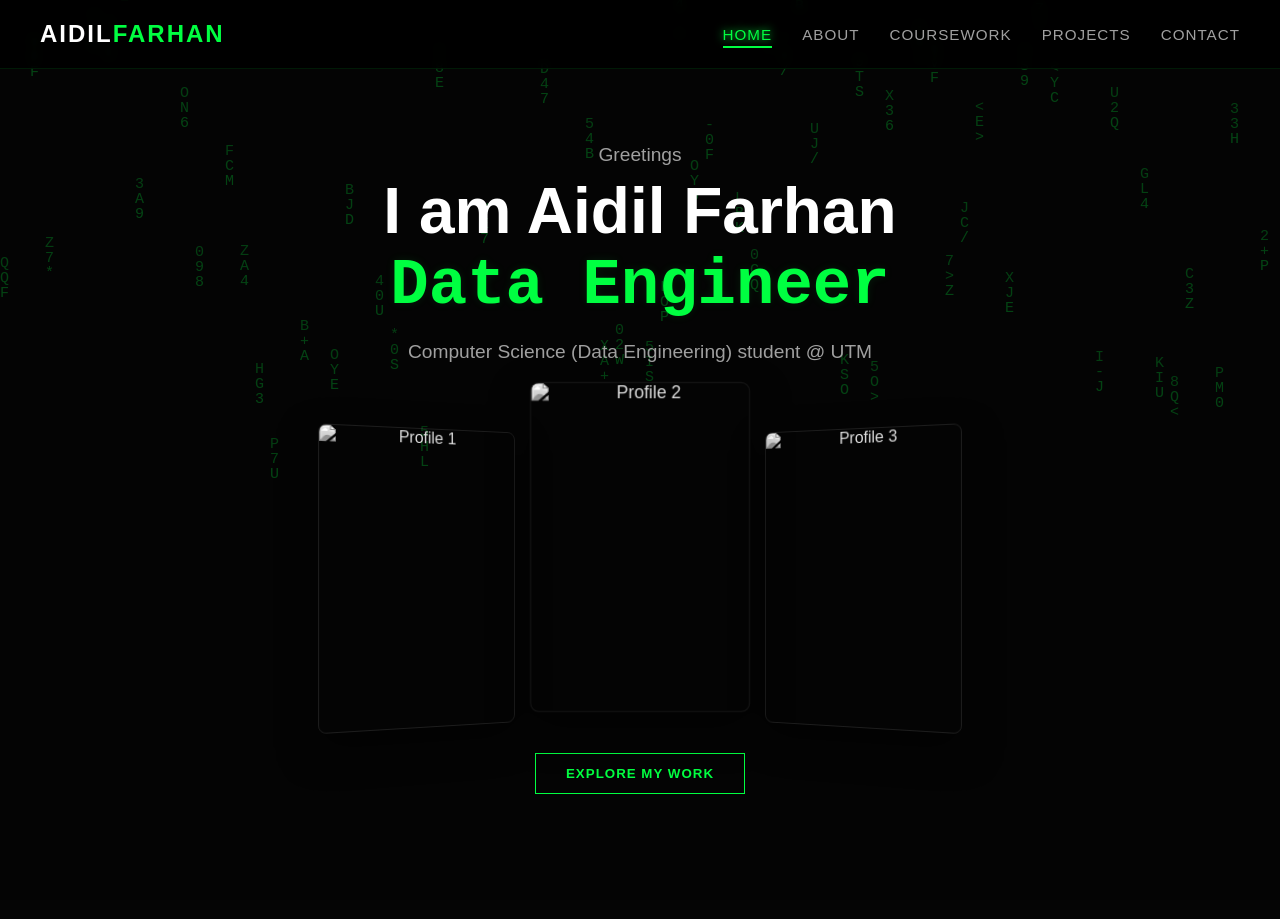
==== index.html @ 32025031 "Update index.html" ====
<!DOCTYPE html>
<html lang="en">
<head>
    <meta charset="UTF-8" />
    <meta name="viewport" content="width=device-width, initial-scale=1.0"/>
    <title>Aidil Farhan | Data Engineering</title>
    <link rel="stylesheet" href="https://cdnjs.cloudflare.com/ajax/libs/font-awesome/6.4.0/css/all.min.css">
    <style>
        :root {
            --bg-color: #050505;
            --card-bg: rgba(20, 20, 20, 0.85);
            --primary: #00ff41;
            --primary-dim: rgba(0, 255, 65, 0.1);
            --text-main: #e0e0e0;
            --text-muted: #a0a0a0;
            --border: 1px solid rgba(0, 255, 65, 0.3);
            --glass: blur(10px);
        }

        * { margin: 0; padding: 0; box-sizing: border-box; font-family: 'Segoe UI', 'Roboto', Helvetica, Arial, sans-serif; }

        body {
            background-color: var(--bg-color);
            color: var(--text-main);
            overflow-x: hidden;
            min-height: 100vh;
            display: flex;
            flex-direction: column;
        }

        #matrix-canvas {
            position: fixed; top: 0; left: 0; width: 100vw; height: 100vh;
            z-index: -1; opacity: 0.25;
        }

        nav {
            padding: 20px 40px;
            background: rgba(0, 0, 0, 0.85);
            border-bottom: 1px solid var(--primary-dim);
            display: flex; justify-content: space-between; align-items: center;
            position: sticky; top: 0; z-index: 1000; backdrop-filter: blur(5px);
        }
        .logo { font-size: 1.5rem; font-weight: 700; color: #fff; text-decoration: none; letter-spacing: 2px; text-transform: uppercase; }
        .logo span { color: var(--primary); transition: color 0.2s; }
        .nav-links { list-style: none; display: flex; gap: 30px; }
        .nav-btn {
            background: none; border: none; color: var(--text-muted); font-size: 0.95rem;
            text-transform: uppercase; cursor: pointer; transition: 0.3s; letter-spacing: 1px;
            padding: 5px 0; position: relative;
        }
        .nav-btn:hover, .nav-btn.active { color: var(--primary); text-shadow: 0 0 8px var(--primary); }
        .nav-btn::after { content: ''; position: absolute; bottom: 0; left: 0; width: 0; height: 2px; background: var(--primary); transition: 0.3s; }
        .nav-btn.active::after { width: 100%; }

        main { flex: 1; position: relative; overflow-y: auto; padding: 40px 20px; scroll-behavior: smooth; }
        
        .page-section { display: none; max-width: 1200px; margin: 0 auto; animation: slideIn 0.5s ease forwards; padding-bottom: 50px; }
        .page-section.active { display: block; }
        @keyframes slideIn { from { opacity: 0; transform: translateY(30px); } to { opacity: 1; transform: translateY(0); } }

        h1, h2, h3, h4 { color: #fff; }
        .section-header { text-align: center; margin-bottom: 50px; width: 100%; }

        h2 {
            font-size: 2.5rem;
            text-transform: uppercase;
            border-bottom: 2px solid var(--primary);
            display: inline-block;
            padding-bottom: 15px;
            box-shadow: 0 5px 15px -5px var(--primary-dim);
            margin: 0;
            transition: border-color 0.2s, box-shadow 0.2s;
        }

        .glass-card {
            background: var(--card-bg); border: var(--border); padding: 30px; border-radius: 8px;
            transition: 0.3s; position: relative; overflow: hidden; box-shadow: 0 4px 6px rgba(0,0,0,0.3);
            margin-bottom: 25px;
            margin-top: 25px;
        }
        .glass-card:hover { transform: translateY(-5px); box-shadow: 0 0 20px var(--primary-dim); border-color: var(--primary); }

        .home-container { display: flex; flex-direction: column; align-items: center; justify-content: center; text-align: center; min-height: 80vh; gap: 20px; }
        .home-text { max-width: 800px; }
        .home-text h1 { font-size: 4rem; line-height: 1.1; margin-bottom: 20px; }
        .home-text .highlight { 
            color: var(--primary); 
            text-shadow: 0 0 10px var(--primary-dim); 
            transition: color 0.2s; 
            font-family: monospace;
            cursor: pointer;
        }
        .home-text p { font-size: 1.2rem; color: var(--text-muted); margin-bottom: 10px; }
        .cta-btn {
            padding: 12px 30px; background: transparent; color: var(--primary); border: 1px solid var(--primary);
            font-weight: bold; text-transform: uppercase; cursor: pointer; transition: 0.3s; text-decoration: none;
            display: inline-block; letter-spacing: 1px;
            margin-top: 10px;
        }
        .cta-btn:hover { background: var(--primary); color: #000; box-shadow: 0 0 20px var(--primary); }

        .home-images { 
            display: flex; 
            justify-content: center; 
            align-items: center; 
            gap: 20px; 
            width: 100%; 
            max-width: 900px; 
            perspective: 1200px;
            margin: 15px 0;
        }
        .hero-img {
            width: 200px; height: 300px;
            object-fit: cover;
            border: 1px solid rgba(255,255,255,0.1);
            filter: grayscale(100%);
            transition: 0.6s cubic-bezier(0.23, 1, 0.32, 1);
            border-radius: 8px;
            box-shadow: 0 15px 35px rgba(0,0,0,0.5);
            position: relative;
        }
        .img-1 { transform: rotateY(25deg) translateY(20px); }
        .img-2 { transform: scale(1.1) translateY(-10px); z-index: 5; border-color: var(--primary-dim); }
        .img-3 { transform: rotateY(-25deg) translateY(20px); }
        
        .hero-img:hover {
            filter: grayscale(0%);
            transform: scale(1.15) rotate(0deg) translateY(-20px);
            z-index: 10;
            border-color: var(--primary);
            box-shadow: 0 0 30px var(--primary-dim);
        }

        .about-section-title { font-size: 1.5rem; color: var(--primary); margin-bottom: 20px; display: flex; align-items: center; gap: 10px; transition: color 0.2s; }

        .timeline-item { position: relative; padding-left: 30px; margin-bottom: 25px; border-left: 2px solid var(--primary-dim); transition: border-left 0.2s; }
        .timeline-item::before { content: ''; position: absolute; left: -6px; top: 5px; width: 10px; height: 10px; background: var(--primary); border-radius: 50%; box-shadow: 0 0 10px var(--primary); transition: background 0.2s, box-shadow 0.2s; }
        .timeline-date { color: var(--primary); font-size: 0.9rem; font-weight: bold; margin-bottom: 5px; transition: color 0.2s; }
        .timeline-title { color: #fff; font-size: 1.2rem; font-weight: bold; }
        .timeline-subtitle { color: var(--text-muted); font-style: italic; margin-bottom: 5px; }
        .timeline-desc { font-size: 0.95rem; color: #ccc; }

        .exp-grid { display: grid; grid-template-columns: repeat(auto-fit, minmax(280px, 1fr)); gap: 20px; }

        .exp-list { list-style: none; margin-top: 10px; }
        .exp-list li { margin-bottom: 8px; display: flex; align-items: start; gap: 10px; color: var(--text-muted); font-size: 0.95rem; }
        .exp-list li i { color: var(--primary); margin-top: 4px; transition: color 0.2s; }

        .skill-group { margin-bottom: 20px; }
        .skill-group h4 { margin-bottom: 10px; font-size: 1rem; color: #fff; }
        .skill-badge { display: inline-block; padding: 5px 12px; margin: 3px; border: 1px solid var(--primary); color: var(--primary); border-radius: 20px; font-size: 0.8rem; background: rgba(0, 255, 65, 0.05); transition: color 0.2s, border 0.2s; }

        .github-graph-container { text-align: center; overflow-x: auto; padding: 20px; border: 1px solid var(--border); border-radius: 10px; background: rgba(0,0,0,0.3); }
        .github-graph-container img { max-width: 100%; height: auto; }

        .gallery-grid {
            display: grid;
            grid-template-columns: repeat(auto-fit, minmax(200px, 1fr));
            gap: 15px;
            margin-top: 20px;
        }
        .gallery-item {
            height: 200px;
            overflow: hidden;
            border-radius: 8px;
            border: 1px solid var(--primary-dim);
            position: relative;
            cursor: pointer;
        }
        .gallery-item img {
            width: 100%;
            height: 100%;
            object-fit: cover;
            transition: transform 0.4s, filter 0.4s;
            filter: grayscale(80%);
        }
        .gallery-item:hover { border-color: var(--primary); }
        .gallery-item:hover img { transform: scale(1.1); filter: grayscale(0%); }

        /* ── Year / Semester tabs ── */
        .year-tabs {
            display: flex;
            justify-content: center;
            gap: 15px;
            margin-bottom: 40px;
            flex-wrap: wrap;
        }
        .year-btn {
            background: rgba(20,20,20,0.8);
            border: 1px solid var(--border);
            color: var(--text-muted);
            padding: 10px 25px;
            cursor: pointer;
            text-transform: uppercase;
            letter-spacing: 1px;
            transition: 0.3s;
            border-radius: 4px;
        }
        .year-btn:hover, .year-btn.active {
            border-color: var(--primary);
            color: var(--primary);
            box-shadow: 0 0 15px var(--primary-dim);
        }
        .year-content { display: none; animation: fadeIn 0.5s; }
        .year-content.active { display: block; }
        @keyframes fadeIn { from { opacity: 0; } to { opacity: 1; } }

        .semester-title {
            color: var(--primary);
            font-size: 1.4rem;
            margin: 30px 0 20px;
            border-left: 3px solid var(--primary);
            padding-left: 15px;
        }
        .semester-title:first-child { margin-top: 0; }

        /* ── Coursework ── */
        .subject-grid {
            display: grid;
            grid-template-columns: repeat(auto-fill, minmax(300px, 1fr));
            gap: 20px;
        }
        .subject-card {
            background: rgba(30, 30, 30, 0.6);
            border: 1px solid rgba(255,255,255,0.1);
            padding: 20px;
            border-radius: 5px;
            transition: 0.3s;
        }
        .subject-card:hover { border-color: var(--primary); transform: translateY(-3px); }
        .subject-code {
            font-family: monospace;
            background: rgba(255,255,255,0.1);
            padding: 2px 6px;
            border-radius: 4px;
            font-size: 0.85rem;
            color: var(--primary);
        }
        .subject-name { font-size: 1.1rem; color: #fff; margin: 10px 0; font-weight: 600; }
        .subject-desc { font-size: 0.9rem; color: var(--text-muted); margin-bottom: 15px; }
        .subject-link { display: inline-block; color: var(--primary); text-decoration: none; font-size: 0.9rem; font-weight: bold; }
        .subject-link:hover { text-decoration: underline; }

        /* ── Project cards ── */
        .projects-grid {
            display: grid;
            grid-template-columns: repeat(auto-fill, minmax(300px, 1fr));
            gap: 25px;
            margin-top: 10px;
        }
        .project-card { cursor: pointer; display: flex; flex-direction: column; justify-content: space-between; margin: 0 !important; }
        .project-card h3 { font-size: 1.3rem; margin-bottom: 10px; color: #fff; }
        .project-desc { color: var(--text-muted); font-size: 0.95rem; margin-bottom: 15px; }
        .click-hint { font-size: 0.8rem; color: var(--primary); margin-top: 10px; opacity: 0; transition: 0.3s; }
        .project-card:hover .click-hint { opacity: 1; }

        .project-thumb {
            width: 100%;
            height: 170px;
            object-fit: cover;
            border-radius: 6px;
            margin-bottom: 15px;
            filter: grayscale(70%);
            transition: 0.4s;
            border: 1px solid var(--primary-dim);
        }
        .project-card:hover .project-thumb { filter: grayscale(0%); border-color: var(--primary); }

        /* Upcoming placeholder */
        .project-card-upcoming {
            opacity: 0.45;
            cursor: default;
            pointer-events: none;
        }
        .project-card-upcoming:hover { transform: none !important; box-shadow: none !important; border-color: rgba(0,255,65,0.3) !important; }
        .project-thumb-placeholder {
            width: 100%;
            height: 170px;
            border-radius: 6px;
            margin-bottom: 15px;
            border: 1px dashed rgba(0,255,65,0.3);
            display: flex;
            align-items: center;
            justify-content: center;
            background: rgba(0,255,65,0.02);
            color: var(--text-muted);
            font-size: 2.5rem;
        }

        /* Semester section wrapper inside projects – no extra hover lift */
        .semester-section {
            background: var(--card-bg);
            border: var(--border);
            border-radius: 8px;
            padding: 30px;
            margin-bottom: 25px;
            box-shadow: 0 4px 6px rgba(0,0,0,0.3);
        }

        /* ── GitHub promo ── */
        .github-promo {
            margin-top: 40px;
            text-align: center;
            padding: 50px 20px;
            border: 2px dashed var(--primary);
            background: rgba(0,255,65,0.02);
            transition: 0.3s;
        }
        .github-promo:hover { background: rgba(0,255,65,0.05); box-shadow: 0 0 30px var(--primary-dim); }
        .github-icon-large { font-size: 4rem; color: #fff; margin-bottom: 20px; transition: 0.5s; display: inline-block; }
        .github-promo:hover .github-icon-large { color: var(--primary); transform: scale(1.2) rotate(360deg); }
        .github-promo h3 { font-size: 1.8rem; margin-bottom: 15px; }
        .github-promo .cta-btn { margin-top: 40px; }

        /* ── Modal ── */
        .modal-overlay { display: none; position: fixed; top: 0; left: 0; width: 100%; height: 100%; background: rgba(0,0,0,0.9); z-index: 2000; justify-content: center; align-items: center; backdrop-filter: blur(5px); animation: fadeIn 0.3s ease; }
        .modal-content { background: #111; border: 1px solid var(--primary); width: 90%; max-width: 700px; padding: 0; border-radius: 10px; position: relative; box-shadow: 0 0 50px var(--primary-dim); max-height: 90vh; overflow-y: auto; display: flex; flex-direction: column; }
        .modal-img { width: 100%; height: 250px; object-fit: cover; border-bottom: 1px solid var(--primary); }
        .modal-body { padding: 30px; }
        .modal-close { position: absolute; top: 15px; right: 20px; color: #fff; background: rgba(0,0,0,0.5); width: 35px; height: 35px; border-radius: 50%; text-align: center; line-height: 35px; font-size: 1.5rem; cursor: pointer; transition: 0.3s; z-index: 10; }
        .modal-close:hover { background: var(--primary); color: #000; }
        .modal-title { color: var(--primary); font-size: 1.8rem; margin-bottom: 10px; border-bottom: 1px solid #333; padding-bottom: 10px; }
        .modal-subtitle { color: #fff; font-weight: bold; margin-top: 20px; margin-bottom: 10px; }
        .modal-text { color: #ccc; line-height: 1.6; margin-bottom: 15px; }

        /* ── Contact ── */
        .contact-wrapper { max-width: 900px; margin: 0 auto; display: flex; flex-direction: column; gap: 40px; }
        .contact-info { display: flex; justify-content: center; flex-wrap: wrap; gap: 40px; }
        .contact-link { display: flex; flex-direction: column; align-items: center; color: var(--text-muted); text-decoration: none; transition: 0.3s; }
        .contact-link i { font-size: 2rem; color: var(--primary); margin-bottom: 10px; transition: color 0.2s; }
        .contact-link:hover { color: #fff; transform: scale(1.1); }
        .contact-content-box { display: flex; gap: 30px; flex-wrap: wrap; }
        .contact-visual { flex: 1; min-width: 300px; height: 400px; background-image: url('https://images.unsplash.com/photo-1516110833967-0b5716ca1387?w=500&auto=format&fit=crop&q=60'); background-size: cover; background-position: center; border-radius: 8px; border: 1px solid var(--primary-dim); filter: grayscale(100%); transition: 0.5s; }
        .contact-visual:hover { filter: grayscale(0%); border-color: var(--primary); }
        .contact-form-container { flex: 1; min-width: 300px; }
        .form-group { margin-bottom: 20px; }
        .form-control { width: 100%; padding: 12px; background: rgba(0,0,0,0.5); border: 1px solid #333; color: #fff; border-radius: 4px; }
        .form-control:focus { outline: none; border-color: var(--primary); }

        @media (max-width: 768px) {
            .home-container { gap: 20px; }
            .home-text h1 { font-size: 2.5rem; }
            .nav-links { gap: 10px; font-size: 0.8rem; }
            nav { padding: 15px; }
            .home-images { gap: 10px; perspective: none; }
            .hero-img { width: 100px; height: 160px; transform: none !important; }
            .hero-img:hover { transform: scale(1.1) !important; }
            .contact-content-box { flex-direction: column; }
            .contact-visual { height: 200px; }
        }
    </style>
</head>
<body>

    <canvas id="matrix-canvas"></canvas>

    <nav>
        <a href="#" class="logo" onclick="showPage('home')">Aidil<span>Farhan</span></a>
        <ul class="nav-links">
            <li><button class="nav-btn active" onclick="showPage('home')">Home</button></li>
            <li><button class="nav-btn" onclick="showPage('about')">About</button></li>
            <li><button class="nav-btn" onclick="showPage('coursework')">Coursework</button></li>
            <li><button class="nav-btn" onclick="showPage('projects')">Projects</button></li>
            <li><button class="nav-btn" onclick="showPage('contact')">Contact</button></li>
        </ul>
    </nav>

    <main>

        <!-- ══════════════════════ HOME ══════════════════════ -->
        <section id="home" class="page-section active">
            <div class="home-container">
                <div class="home-text">
                    <p>Greetings</p>
                    <h1>I am Aidil Farhan<br><span class="highlight">Data Engineer</span></h1>
                    <p>Computer Science (Data Engineering) student @ UTM</p>
                </div>
                <div class="home-images">
                    <img src="https://raw.githubusercontent.com/farhanaidil2026-ui/farhanaidil2026-ui.github.io/main/Images/photo_7_2025-12-30_20-50-34.jpg" class="hero-img img-1" alt="Profile 1">
                    <img src="https://raw.githubusercontent.com/farhanaidil2026-ui/farhanaidil2026-ui.github.io/main/Images/photo_1_2026-01-18_21-24-43.jpg" class="hero-img img-2" alt="Profile 2">
                    <img src="https://raw.githubusercontent.com/farhanaidil2026-ui/farhanaidil2026-ui.github.io/main/Images/Gambar%20Profile.jpg" class="hero-img img-3" alt="Profile 3">
                </div>
                <button class="cta-btn" onclick="showPage('projects')">Explore My Work</button>
            </div>
        </section>

        <!-- ══════════════════════ ABOUT ══════════════════════ -->
        <section id="about" class="page-section">
            <div class="section-header"><h2>About Me</h2></div>
            <p class="about-intro"><br>I'm currently enrolled in the 2u2i program at Universiti Teknologi Malaysia, combining 2 years of university study with 2 years of industry experience.</p>

            <div class="glass-card">
                <div class="about-section-title"><i class="fas fa-graduation-cap"></i> Academic Journey</div>
                <div class="timeline-item">
                    <div class="timeline-date">2025 - Present</div>
                    <div class="timeline-title">Universiti Teknologi Malaysia (UTM)</div>
                    <div class="timeline-subtitle">Bachelor of Computer Science (Data Engineering) with Honors</div>
                    <div class="timeline-desc">🏆 Yayasan Sultan Iskandar Scholarship Recipient</div>
                </div>
                <div class="timeline-item">
                    <div class="timeline-date">2024 - 2025</div>
                    <div class="timeline-title">Johor Matriculation College</div>
                    <div class="timeline-subtitle">Physical Science • CGPA: 4.00 • MUET: Band 4.5</div>
                    <div class="timeline-desc">🥈 2nd Place - Educational Comic (National Level, Matech Fest 2024)</div>
                </div>
                <div class="timeline-item">
                    <div class="timeline-date">2019 - 2024</div>
                    <div class="timeline-title">SMK Layang-Layang</div>
                    <div class="timeline-subtitle">SPM: 2A+ 4A 2A- 1B+ 1B</div>
                </div>
            </div>

            <div class="glass-card">
                <div class="about-section-title"><i class="fas fa-camera-retro"></i> Life @ UTM</div>
                <p style="margin-bottom: 15px; color: var(--text-muted);">Snapshots from my journey as a student.</p>
                <div class="gallery-grid">
                    <div class="gallery-item"><img src="https://github.com/farhanaidil2026-ui/farhanaidil2026-ui.github.io/blob/main/Images/photo_4_2026-01-20_17-07-40.jpg?raw=true" alt="Campus Activity"></div>
                    <div class="gallery-item"><img src="https://github.com/farhanaidil2026-ui/farhanaidil2026-ui.github.io/blob/main/Images/photo_3_2026-01-20_17-07-40.jpg?raw=true" alt="UTM Event"></div>
                    <div class="gallery-item"><img src="https://github.com/farhanaidil2026-ui/farhanaidil2026-ui.github.io/blob/main/Images/photo_2_2026-01-20_17-07-40.jpg?raw=true" alt="Study Session"></div>
                    <div class="gallery-item"><img src="https://github.com/farhanaidil2026-ui/farhanaidil2026-ui.github.io/blob/main/Images/profile.jpg?raw=true" alt="Personal Profile"></div>
                    <div class="gallery-item"><img src="https://raw.githubusercontent.com/farhanaidil2026-ui/farhanaidil2026-ui.github.io/main/Images/photo_5_2026-01-14_22-27-08.jpg" alt="Campus Life"></div>
                    <div class="gallery-item"><img src="https://raw.githubusercontent.com/farhanaidil2026-ui/farhanaidil2026-ui.github.io/main/Images/photo_4_2026-01-14_22-27-08.jpg" alt="Coding Session"></div>
                    <div class="gallery-item"><img src="https://raw.githubusercontent.com/farhanaidil2026-ui/farhanaidil2026-ui.github.io/main/Images/photo_3_2026-01-14_22-27-08.jpg" alt="Event"></div>
                    <div class="gallery-item"><img src="https://raw.githubusercontent.com/farhanaidil2026-ui/farhanaidil2026-ui.github.io/main/Images/photo_1_2026-01-14_22-27-08.jpg" alt="Group Study"></div>
                    <div class="gallery-item"><img src="https://raw.githubusercontent.com/farhanaidil2026-ui/farhanaidil2026-ui.github.io/main/Images/photo_2_2026-01-14_22-27-08.jpg" alt="Group Study"></div>
                    <div class="gallery-item"><img src="https://raw.githubusercontent.com/farhanaidil2026-ui/farhanaidil2026-ui.github.io/main/Images/photo_1_2026-01-18_21-26-32.jpg" alt="Gallery New"></div>
                </div>
            </div>

            <div class="exp-grid">
                <div class="glass-card">
                    <div class="about-section-title"><i class="fas fa-users-cog"></i> Leadership</div>
                    <ul class="exp-list">
                        <li><i class="fas fa-check"></i> Committee Member in Activity Department - SUSKOM'25, UTM</li>
                        <li><i class="fas fa-check"></i> President of Math & Science Club - SMK Layang-Layang (2024)</li>
                        <li><i class="fas fa-check"></i> Prefect of Spiritual Department - SMK Layang-Layang (2020-2024)</li>
                    </ul>
                </div>
                <div class="glass-card">
                    <div class="about-section-title"><i class="fas fa-trophy"></i> Competitions</div>
                    <ul class="exp-list">
                        <li><i class="fas fa-medal"></i> 1st Place - Math Olympiad, Johor Matriculation</li>
                        <li><i class="fas fa-medal"></i> 2nd Place - Educational Comic, Matech Fest 2024</li>
                        <li><i class="fas fa-dot-circle"></i> Participant - SULAM UTHM Python for Data Analysts</li>
                    </ul>
                </div>
                <div class="glass-card">
                    <div class="about-section-title"><i class="fas fa-industry"></i> Engagement</div>
                    <ul class="exp-list">
                        <li><i class="fas fa-microphone"></i> Pittsburgh Paint Company (PPG) Talk</li>
                        <li><i class="fas fa-microphone"></i> ASEAN Quantum Summits Seminar</li>
                        <li><i class="fas fa-microphone"></i> Festival of Ideas (FOI) Putrajaya</li>
                        <li><i class="fas fa-microphone"></i> Industry Visit to JCorp</li>
                        <li><i class="fas fa-microphone"></i> JCorp Open Day</li>
                    </ul>
                </div>
            </div>

            <div class="glass-card">
                <div class="about-section-title"><i class="fas fa-laptop-code"></i> Technical Arsenal</div>
                <div class="skill-group">
                    <h4>Programming & Tools</h4>
                    <span class="skill-badge">C++</span><span class="skill-badge">Python</span><span class="skill-badge">Java</span><span class="skill-badge">VS Code</span><span class="skill-badge">MS Office</span>
                </div>
                <div class="skill-group">
                    <h4>Creative Software</h4>
                    <span class="skill-badge">Canva</span><span class="skill-badge">Clip Studio Paint</span><span class="skill-badge">Krita</span><span class="skill-badge">Photoshop</span><span class="skill-badge">CapCut</span>
                </div>
                <div class="skill-group">
                    <h4>Languages</h4>
                    <span class="skill-badge">Malay (C2)</span><span class="skill-badge">English (C1)</span><span class="skill-badge">Indonesian (C2)</span><span class="skill-badge">Japanese (A2)</span><span class="skill-badge">Korean (A1)</span><span class="skill-badge">Arabit (A1)</span><span class="skill-badge">Mandarin (A2)</span><span class="skill-badge">Sign Language (B1)</span>
                </div>
            </div>

            <div class="glass-card">
                <div class="about-section-title"><i class="fab fa-github"></i> GitHub Activity</div>
                <div class="github-graph-container">
                    <img src="https://github-readme-activity-graph.vercel.app/graph?username=farhanaidil2026-ui&theme=github-compact&hide_border=true&area=true" alt="GitHub Activity Graph">
                </div>
            </div>
        </section>

        <!-- ══════════════════════ COURSEWORK ══════════════════════ -->
        <section id="coursework" class="page-section">
            <div class="section-header"><h2>Academic Archive</h2></div>

            <div class="year-tabs">
                <button class="year-btn active" onclick="openYear(event, 'cw-year1')">Year 1</button>
                <button class="year-btn" onclick="openYear(event, 'cw-year2')">Year 2</button>
                <button class="year-btn" onclick="openYear(event, 'cw-year3')">Year 3</button>
                <button class="year-btn" onclick="openYear(event, 'cw-year4')">Year 4</button>
            </div>

            <div id="cw-year1" class="year-content active">
                <div class="glass-card">
                    <div class="semester-title">Semester 1</div>
                    <div class="subject-grid">
                        <div class="subject-card">
                            <span class="subject-code">SECR1013</span>
                            <div class="subject-name">Digital Logic</div>
                            <p class="subject-desc">Introduction to boolean algebra, logic gates, and the design of combinational and sequential circuits.</p>
                            <a href="https://github.com/farhanaidil2026-ui/Year1-Sem1-Courses/tree/main/SECR1013-Digital-Logic" target="_blank" class="subject-link"><i class="fab fa-github"></i> View Repo</a>
                        </div>
                        <div class="subject-card">
                            <span class="subject-code">SECP1513</span>
                            <div class="subject-name">Technology & Information Systems</div>
                            <p class="subject-desc">Foundational concepts of information systems, IT infrastructure, and the role of technology in business.</p>
                            <a href="https://github.com/farhanaidil2026-ui/Year1-Sem1-Courses/tree/main/SECP1513-Technology%20%26%20Information%20System" target="_blank" class="subject-link"><i class="fab fa-github"></i> View Repo</a>
                        </div>
                        <div class="subject-card">
                            <span class="subject-code">SECJ1013</span>
                            <div class="subject-name">Programming Technique 1</div>
                            <p class="subject-desc">Problem-solving strategies and fundamental programming concepts using C++.</p>
                            <a href="https://github.com/farhanaidil2026-ui/Year1-Sem1-Courses/tree/main/SECJ1013-Programming-1" target="_blank" class="subject-link"><i class="fab fa-github"></i> View Repo</a>
                        </div>
                        <div class="subject-card">
                            <span class="subject-code">SECI1013</span>
                            <div class="subject-name">Discrete Structure</div>
                            <p class="subject-desc">Mathematical structures fundamental to computer science, including set theory, logic, and graph theory.</p>
                            <a href="https://github.com/farhanaidil2026-ui/Year1-Sem1-Courses/tree/main/SECI1013-Discrete-Structure" target="_blank" class="subject-link"><i class="fab fa-github"></i> View Repo</a>
                        </div>
                        <div class="subject-card">
                            <span class="subject-code">ULRS1032</span>
                            <div class="subject-name">Integrity & Anti-Corruption</div>
                            <p class="subject-desc">Exploration of ethical values, integrity, and anti-corruption policies in society.</p>
                            <a href="https://github.com/farhanaidil2026-ui/Year1-Sem1-Courses/tree/main/ULRS1032-Integrity%20and%20Anti-Corruption" target="_blank" class="subject-link"><i class="fab fa-github"></i> View Repo</a>
                        </div>
                    </div>

                    <div class="semester-title">Semester 2</div>
                    <div class="subject-grid">
                        <div class="subject-card">
                            <span class="subject-code">SECI1143</span>
                            <div class="subject-name">Probability & Statistical Data Analysis</div>
                            <p class="subject-desc">Probability and Statistical Data Analysis is all about making sense of data and managing uncertainty.</p>
                            <a href="https://github.com/farhanaidil2026-ui/Year1-Sem1-Courses/tree/main/SECR1013-Digital-Logic" target="_blank" class="subject-link"><i class="fab fa-github"></i> View Repo</a>
                        </div>
                        <div class="subject-card">
                            <span class="subject-code">SECP2613</span>
                            <div class="subject-name">System Analysis and Design (WBL)</div>
                            <p class="subject-desc">System Analysis and Design (with Work-Based Learning) bridges the gap between raw programming and actual software engineering.</p>
                            <a href="https://github.com/farhanaidil2026-ui/Year1-Sem1-Courses/tree/main/SECP1513-Technology%20%26%20Information%20System" target="_blank" class="subject-link"><i class="fab fa-github"></i> View Repo</a>
                        </div>
                        <div class="subject-card">
                            <span class="subject-code">SECJ1023</span>
                            <div class="subject-name">Programming Technique II</div>
                            <p class="subject-desc">Building upon the fundamentals from my first semester, this course marked my transition from procedural programming to Object-Oriented Programming (OOP) using C++.</p>
                            <a href="https://github.com/farhanaidil2026-ui/Year1-Sem1-Courses/tree/main/SECJ1013-Programming-1" target="_blank" class="subject-link"><i class="fab fa-github"></i> View Repo</a>
                        </div>
                        <div class="subject-card">
                            <span class="subject-code">SECR1033</span>
                            <div class="subject-name">Computer Organisation and Architecture</div>
                            <p class="subject-desc">Mathematical structures fundamental to computer science, including set theory, logic, and graph theory.</p>
                            <a href="https://github.com/farhanaidil2026-ui/Year1-Sem1-Courses/tree/main/SECI1013-Discrete-Structure" target="_blank" class="subject-link"><i class="fab fa-github"></i> View Repo</a>
                        </div>
                        <div class="subject-card">
                            <span class="subject-code">SECV2113</span>
                            <div class="subject-name">Human-Computer Interaction</div>
                            <p class="subject-desc">Computer Organization and Architecture bridges the gap between software and hardware, exploring how the code we write actually executes on a physical machine.</p>
                            <a href="https://github.com/farhanaidil2026-ui/Year1-Sem1-Courses/tree/main/ULRS1032-Integrity%20and%20Anti-Corruption" target="_blank" class="subject-link"><i class="fab fa-github"></i> View Repo</a>
                        </div>
                        <div class="subject-card">
                            <span class="subject-code">ULRS1182</span>
                            <div class="subject-name">Appreciation of Ethics & Civilisations</div>
                            <p class="subject-desc">Appreciation of Ethics and Civilizations (Penghayatan Etika dan Peradaban) steps away from code and algorithms to focus on the human and societal elements of our world.</p>
                            <a href="https://github.com/farhanaidil2026-ui/Year1-Sem1-Courses/tree/main/ULRS1032-Integrity%20and%20Anti-Corruption" target="_blank" class="subject-link"><i class="fab fa-github"></i> View Repo</a>
                        </div>
                    </div>
                </div>
            </div>

            <div id="cw-year2" class="year-content">
                <div class="glass-card">
                    <div class="semester-title">Semester 1</div>
                    <div class="subject-grid"><div class="subject-card" style="opacity:0.7;"><span class="subject-code">TBA</span><div class="subject-name">Upcoming</div><p class="subject-desc">*Content will be unlocked in Year 2.*</p></div></div>
                    <div class="semester-title">Semester 2</div>
                    <div class="subject-grid"><div class="subject-card" style="opacity:0.7;"><span class="subject-code">TBA</span><div class="subject-name">Upcoming</div><p class="subject-desc">*Content will be unlocked in Year 2.*</p></div></div>
                </div>
            </div>

            <div id="cw-year3" class="year-content">
                <div class="glass-card">
                    <div class="semester-title">Semester 1</div>
                    <div class="subject-grid"><div class="subject-card" style="opacity:0.7;"><span class="subject-code">TBA</span><div class="subject-name">Upcoming</div><p class="subject-desc">*Content will be unlocked in Year 3.*</p></div></div>
                    <div class="semester-title">Semester 2</div>
                    <div class="subject-grid"><div class="subject-card" style="opacity:0.7;"><span class="subject-code">TBA</span><div class="subject-name">Upcoming</div><p class="subject-desc">*Content will be unlocked in Year 3.*</p></div></div>
                </div>
            </div>

            <div id="cw-year4" class="year-content">
                <div class="glass-card">
                    <div class="semester-title">Semester 1</div>
                    <div class="subject-grid"><div class="subject-card" style="opacity:0.7;"><span class="subject-code">TBA</span><div class="subject-name">Upcoming</div><p class="subject-desc">*Content will be unlocked in Year 4.*</p></div></div>
                    <div class="semester-title">Semester 2</div>
                    <div class="subject-grid"><div class="subject-card" style="opacity:0.7;"><span class="subject-code">TBA</span><div class="subject-name">Upcoming</div><p class="subject-desc">*Content will be unlocked in Year 4.*</p></div></div>
                </div>
            </div>
        </section>

        <!-- ══════════════════════ PROJECTS ══════════════════════ -->
        <section id="projects" class="page-section">
            <div class="section-header"><h2>Projects &amp; Reflections</h2></div>

            <!-- Year selector tabs -->
            <div class="year-tabs">
                <button class="year-btn active" onclick="openYear(event, 'proj-year1')">Year 1</button>
                <button class="year-btn" onclick="openYear(event, 'proj-year2')">Year 2</button>
                <button class="year-btn" onclick="openYear(event, 'proj-year3')">Year 3</button>
                <button class="year-btn" onclick="openYear(event, 'proj-year4')">Year 4</button>
            </div>

            <!-- ── Year 1 ── -->
            <div id="proj-year1" class="year-content active">

                <!-- Semester 1 — existing projects -->
                <div class="semester-section">
                    <div class="semester-title">Semester 1</div>
                    <div class="projects-grid">

                        <div class="glass-card project-card" onclick="openModal(1)">
                            <div>
                                <img src="https://raw.githubusercontent.com/farhanaidil2026-ui/farhanaidil2026-ui.github.io/main/Images/Untitled%20design.png" class="project-thumb" alt="Design Thinking Project">
                                <h3>Design Thinking Project</h3>
                                <p class="project-desc">System to regulate library and study space utilization @ UTM.</p>
                            </div>
                            <div>
                                <span class="skill-badge">Canva</span>
                                <span class="skill-badge">Design Thinking</span>
                                <div class="click-hint">Click to read reflection <i class="fas fa-arrow-right"></i></div>
                            </div>
                        </div>

                        <div class="glass-card project-card" onclick="openModal(2)">
                            <div>
                                <img src="https://raw.githubusercontent.com/farhanaidil2026-ui/farhanaidil2026-ui.github.io/main/Images/Screenshot%202026-01-14%20224213.png" class="project-thumb" alt="E-Portfolio">
                                <h3>E-Portfolio Website</h3>
                                <p class="project-desc">A compilation of projects and reflections (The site you are on now).</p>
                            </div>
                            <div>
                                <span class="skill-badge">HTML</span>
                                <span class="skill-badge">CSS</span>
                                <span class="skill-badge">JS</span>
                                <div class="click-hint">Click to read reflection <i class="fas fa-arrow-right"></i></div>
                            </div>
                        </div>

                        <div class="glass-card project-card" onclick="openModal(3)">
                            <div>
                                <img src="https://raw.githubusercontent.com/farhanaidil2026-ui/farhanaidil2026-ui.github.io/main/Images/photo_1_2025-12-30_22-32-47.jpg" class="project-thumb" alt="ASEAN Quantum Summit">
                                <h3>ASEAN Quantum Summit</h3>
                                <p class="project-desc">Insights on quantum computing transforming Johor.</p>
                            </div>
                            <div>
                                <span class="skill-badge">Research</span>
                                <span class="skill-badge">Future Tech</span>
                                <div class="click-hint">Click to read reflection <i class="fas fa-arrow-right"></i></div>
                            </div>
                        </div>

                        <div class="glass-card project-card" onclick="openModal(4)">
                            <div>
                                <img src="https://raw.githubusercontent.com/farhanaidil2026-ui/farhanaidil2026-ui.github.io/main/Images/photo_3_2026-01-14_22-27-08.jpg" class="project-thumb" alt="Industry Visit">
                                <h3>Industry Visit</h3>
                                <p class="project-desc">Exposure into real-world industry @ Johor Corporation (JCorp).</p>
                            </div>
                            <div>
                                <span class="skill-badge">Soft-Skills</span>
                                <span class="skill-badge">System Architecture</span>
                                <span class="skill-badge">Business Management</span>
                                <div class="click-hint">Click to read reflection <i class="fas fa-arrow-right"></i></div>
                            </div>
                        </div>

                        <div class="glass-card project-card" onclick="openModal(5)">
                            <div>
                                <img src="https://raw.githubusercontent.com/farhanaidil2026-ui/farhanaidil2026-ui.github.io/main/Images/lift.jpg" class="project-thumb" alt="Digital Logic Lift System">
                                <h3>Digital Logic Lift System</h3>
                                <p class="project-desc">Build a working lift system using binary codes.</p>
                            </div>
                            <div>
                                <span class="skill-badge">DEEDS</span>
                                <span class="skill-badge">Microsoft Excel</span>
                                <div class="click-hint">Click to read reflection <i class="fas fa-arrow-right"></i></div>
                            </div>
                        </div>

                        <div class="glass-card project-card" onclick="openModal(6)">
                            <div>
                                <img src="https://raw.githubusercontent.com/farhanaidil2026-ui/farhanaidil2026-ui.github.io/main/Images/integriti.jpg" class="project-thumb" alt="Integrity And Anti-Corruption">
                                <h3>Integrity And Anti-Corruption</h3>
                                <p class="project-desc">A play showcasing the importance of integrity in daily life.</p>
                            </div>
                            <div>
                                <span class="skill-badge">Capcut</span>
                                <span class="skill-badge">Photoshop</span>
                                <span class="skill-badge">Acting</span>
                                <div class="click-hint">Click to read reflection <i class="fas fa-arrow-right"></i></div>
                            </div>
                        </div>

                    </div>
                </div><!-- /sem1 -->

                <!-- Semester 2 — placeholder -->
                <div class="semester-section">
                    <div class="semester-title">Semester 2</div>
                    <div class="projects-grid">
                        <div class="glass-card project-card project-card-upcoming">
                            <div class="project-thumb-placeholder"><i class="fas fa-lock"></i></div>
                            <h3>Upcoming Project</h3>
                            <p class="project-desc">Projects from Year 1 Semester 2 will appear here.</p>
                        </div>
                    </div>
                </div>

            </div><!-- /proj-year1 -->

            <!-- ── Year 2 ── -->
            <div id="proj-year2" class="year-content">
                <div class="semester-section">
                    <div class="semester-title">Semester 1</div>
                    <div class="projects-grid">
                        <div class="glass-card project-card project-card-upcoming">
                            <div class="project-thumb-placeholder"><i class="fas fa-lock"></i></div>
                            <h3>Upcoming Project</h3>
                            <p class="project-desc">Projects from Year 2 Semester 1 will appear here.</p>
                        </div>
                    </div>
                </div>
                <div class="semester-section">
                    <div class="semester-title">Semester 2</div>
                    <div class="projects-grid">
                        <div class="glass-card project-card project-card-upcoming">
                            <div class="project-thumb-placeholder"><i class="fas fa-lock"></i></div>
                            <h3>Upcoming Project</h3>
                            <p class="project-desc">Projects from Year 2 Semester 2 will appear here.</p>
                        </div>
                    </div>
                </div>
            </div>

            <!-- ── Year 3 ── -->
            <div id="proj-year3" class="year-content">
                <div class="semester-section">
                    <div class="semester-title">Semester 1</div>
                    <div class="projects-grid">
                        <div class="glass-card project-card project-card-upcoming">
                            <div class="project-thumb-placeholder"><i class="fas fa-lock"></i></div>
                            <h3>Upcoming Project</h3>
                            <p class="project-desc">Projects from Year 3 Semester 1 will appear here.</p>
                        </div>
                    </div>
                </div>
                <div class="semester-section">
                    <div class="semester-title">Semester 2</div>
                    <div class="projects-grid">
                        <div class="glass-card project-card project-card-upcoming">
                            <div class="project-thumb-placeholder"><i class="fas fa-lock"></i></div>
                            <h3>Upcoming Project</h3>
                            <p class="project-desc">Projects from Year 3 Semester 2 will appear here.</p>
                        </div>
                    </div>
                </div>
            </div>

            <!-- ── Year 4 ── -->
            <div id="proj-year4" class="year-content">
                <div class="semester-section">
                    <div class="semester-title">Semester 1</div>
                    <div class="projects-grid">
                        <div class="glass-card project-card project-card-upcoming">
                            <div class="project-thumb-placeholder"><i class="fas fa-lock"></i></div>
                            <h3>Upcoming Project</h3>
                            <p class="project-desc">Projects from Year 4 Semester 1 will appear here.</p>
                        </div>
                    </div>
                </div>
                <div class="semester-section">
                    <div class="semester-title">Semester 2</div>
                    <div class="projects-grid">
                        <div class="glass-card project-card project-card-upcoming">
                            <div class="project-thumb-placeholder"><i class="fas fa-lock"></i></div>
                            <h3>Upcoming Project</h3>
                            <p class="project-desc">Projects from Year 4 Semester 2 will appear here.</p>
                        </div>
                    </div>
                </div>
            </div>

            <!-- GitHub promo -->
            <div class="github-promo glass-card">
                <i class="fab fa-github github-icon-large"></i>
                <h3>Want to see more code?</h3>
                <p>These are just the highlights. Check out my GitHub profile to see all my repositories, side projects, and assignments.</p>
                <a href="https://github.com/farhanaidil2026-ui" target="_blank" class="cta-btn">Visit My GitHub</a>
            </div>
        </section>

        <!-- ══════════════════════ CONTACT ══════════════════════ -->
        <section id="contact" class="page-section">
            <div class="section-header"><h2>Get In Touch</h2></div>
            <div class="contact-wrapper">
                <div class="contact-info">
                    <a href="mailto:farhanaidil2026@gmail.com" class="contact-link"><i class="fas fa-envelope"></i><span>Email</span></a>
                    <a href="https://linkedin.com/in/aidil-farhan-475589396/" target="_blank" class="contact-link"><i class="fab fa-linkedin"></i><span>LinkedIn</span></a>
                    <a href="https://github.com/farhanaidil2026-ui" target="_blank" class="contact-link"><i class="fab fa-github"></i><span>GitHub</span></a>
                </div>
                <div class="glass-card">
                    <div class="contact-content-box">
                        <div class="contact-visual"></div>
                        <div class="contact-form-container">
                            <form onsubmit="event.preventDefault(); alert('Message sent!');">
                                <div class="form-group"><label>Name</label><input type="text" class="form-control"></div>
                                <div class="form-group"><label>Email</label><input type="email" class="form-control"></div>
                                <div class="form-group"><label>Message</label><textarea rows="5" class="form-control"></textarea></div>
                                <button class="cta-btn" style="width:100%;">Send Message</button>
                            </form>
                        </div>
                    </div>
                </div>
            </div>
        </section>
    </main>

    <!-- ══════════════════════ MODAL ══════════════════════ -->
    <div id="project-modal" class="modal-overlay" onclick="closeModal(event)">
        <div class="modal-content">
            <span class="modal-close" onclick="closeModal(event)">&times;</span>
            <img id="modal-image" class="modal-img" src="" alt="Project Image">
            <div class="modal-body">
                <h2 id="modal-title" class="modal-title" style="text-align:left;border:none;margin:0;box-shadow:none;">Project Title</h2>
                <div class="modal-subtitle">Summary</div>
                <p id="modal-summary" class="modal-text"></p>
                <div class="modal-subtitle">Personal Reflection</div>
                <p id="modal-reflection" class="modal-text"></p>
            </div>
        </div>
    </div>

    <script>
        /* ── Page navigation ── */
        function showPage(pageId) {
            if (!document.getElementById(pageId)) return;
            document.querySelectorAll('.page-section').forEach(p => p.classList.remove('active'));
            document.querySelectorAll('.nav-btn').forEach(b => b.classList.remove('active'));
            document.getElementById(pageId).classList.add('active');
            document.querySelectorAll('.nav-btn').forEach(btn => {
                if (btn.textContent.trim().toLowerCase() === pageId) btn.classList.add('active');
            });
            document.querySelector('main').scrollTo({ top: 0, behavior: 'smooth' });
        }

        /* ── Year/Semester tabs (scoped to the active page section) ── */
        function openYear(evt, yearName) {
            const clickedBtn = evt.currentTarget;
            const section = clickedBtn.closest('.page-section');
            section.querySelectorAll('.year-content').forEach(el => el.classList.remove('active'));
            clickedBtn.closest('.year-tabs').querySelectorAll('.year-btn').forEach(b => b.classList.remove('active'));
            document.getElementById(yearName).classList.add('active');
            clickedBtn.classList.add('active');
        }

        /* ── Project modal data ── */
        const projectData = {
            1: {
                title: "Design Thinking Project",
                image: "https://raw.githubusercontent.com/farhanaidil2026-ui/farhanaidil2026-ui.github.io/main/Images/Screenshot%202025-12-30%20223806.png",
                summary: "This project focused on designing a system to regulate library and study space utilization @ UTM. We identified overcrowding issues and proposed a digital reservation system.",
                reflection: "I learned that empathy is the core of design thinking. Interviewing students made me realize that a technical solution isn't enough; the user experience must be seamless. Using Canva for prototyping helped me visualize the flow before writing any code."
            },
            2: {
                title: "E-Portfolio Website",
                image: "https://images.unsplash.com/photo-1461749280684-dccba630e2f6?auto=format&fit=crop&q=80&w=800",
                summary: "A personal portfolio built to showcase my academic and professional journey. It uses HTML, CSS, and JavaScript with a custom Matrix-themed aesthetic.",
                reflection: "Building this site from scratch taught me the importance of clean code structure. I struggled initially with the responsive layout, but overcoming that gave me confidence. It serves as a living document of my growth."
            },
            3: {
                title: "ASEAN Quantum Summit",
                image: "https://raw.githubusercontent.com/farhanaidil2026-ui/farhanaidil2026-ui.github.io/main/Images/photo_1_2025-12-30_22-32-47.jpg",
                summary: "I attended a summit regarding the future of quantum computing in the ASEAN region and its potential impact on Johor's digital economy.",
                reflection: "The summit opened my eyes to the scale of data processing required in the future. As a Data Engineering student, realizing that quantum computers could solve optimization problems in seconds, problems that take classical computers days was inspiring. It motivated me to study linear algebra more deeply."
            },
            4: {
                title: "Industry Visit",
                image: "https://raw.githubusercontent.com/farhanaidil2026-ui/farhanaidil2026-ui.github.io/main/Images/photo_3_2026-01-14_22-27-08.jpg",
                summary: "I had the opportunity to visit Johor Corporation (JCorp) which allowed me to experience and gain deeper knowledge about the real-world industry.",
                reflection: "This industry visit opened my eyes to the truth of a company, teaching me about the behind-the-scenes planning and data-driven decisions."
            },
            5: {
                title: "Digital Logic Lift System",
                image: "https://raw.githubusercontent.com/farhanaidil2026-ui/farhanaidil2026-ui.github.io/main/Images/lift.jpg",
                summary: "This project focused on applying our knowledge of Digital Logic into building a practical day-to-day system.",
                reflection: "This project taught me of the importance of proper planning, time management and good communication between team members to finish the project in schedule and submit-worthy condition."
            },
            6: {
                title: "Integrity And Anti-Corruption",
                image: "https://raw.githubusercontent.com/farhanaidil2026-ui/farhanaidil2026-ui.github.io/main/Images/integriti.jpg",
                summary: "My group created a video roleplaying an immigration officer accepting a bribe from an immigrant with expired Visa and accepting the consequences of it.",
                reflection: "This assignment opened my eyes about the importance of having integrity in everything we do and the grim consequences of lacking integrity to the self and ultimately to our beloved country."
            }
        };

        function openModal(id) {
            const data = projectData[id];
            if (!data) return;
            document.getElementById('modal-image').src = data.image;
            document.getElementById('modal-title').innerText = data.title;
            document.getElementById('modal-summary').innerText = data.summary;
            document.getElementById('modal-reflection').innerText = data.reflection;
            document.getElementById('project-modal').style.display = 'flex';
        }

        function closeModal(e) {
            if (e.target === document.getElementById('project-modal') || e.target.classList.contains('modal-close')) {
                document.getElementById('project-modal').style.display = 'none';
            }
        }

        /* ── Matrix background ── */
        const canvas = document.getElementById('matrix-canvas');
        const ctx = canvas.getContext('2d');
        function resizeCanvas() { canvas.width = window.innerWidth; canvas.height = window.innerHeight; }
        resizeCanvas();
        window.addEventListener('resize', resizeCanvas);
        const chars = '0123456789ABCDEFGHIJKLMNOPQRSTUVWXYZ<>/-+*'.split('');
        const fontSize = 15;
        let columns = Math.floor(canvas.width / fontSize);
        let drops = Array.from({ length: columns }, () => Math.random() * -50);
        function drawMatrix() {
            ctx.fillStyle = 'rgba(5,5,5,0.05)';
            ctx.fillRect(0, 0, canvas.width, canvas.height);
            ctx.fillStyle = '#00ff41';
            ctx.font = fontSize + 'px monospace';
            if (Math.floor(canvas.width / fontSize) !== columns) {
                columns = Math.floor(canvas.width / fontSize);
                drops = Array.from({ length: columns }, () => Math.random() * -50);
            }
            drops.forEach((d, i) => {
                ctx.fillText(chars[Math.floor(Math.random() * chars.length)], i * fontSize, d * fontSize);
                if (d * fontSize > canvas.height && Math.random() > 0.98) drops[i] = 0;
                drops[i]++;
            });
        }
        setInterval(drawMatrix, 40);

        document.addEventListener('keydown', e => { if (e.key === 'Escape') document.getElementById('project-modal').style.display = 'none'; });

        /* ── Hacker text effect ── */
        const letters = "ABCDEFGHIJKLMNOPQRSTUVWXYZ0123456789";
        let interval = null;
        function startHackerEffect(element) {
            let iteration = 0;
            const originalText = element.dataset.value;
            clearInterval(interval);
            interval = setInterval(() => {
                element.innerText = originalText.split("").map((letter, index) => {
                    if (letter === " ") return " ";
                    if (index < iteration) return originalText[index];
                    return letters[Math.floor(Math.random() * 36)];
                }).join("");
                if (iteration >= originalText.length) clearInterval(interval);
                iteration += 1 / 3;
            }, 30);
        }
        document.addEventListener("DOMContentLoaded", () => {
            const heading = document.querySelector("h1 span.highlight");
            if (heading) {
                heading.dataset.value = heading.innerText;
                heading.addEventListener("mouseover", e => startHackerEffect(e.target));
                startHackerEffect(heading);
            }
        });
    </script>
</body>
</html>
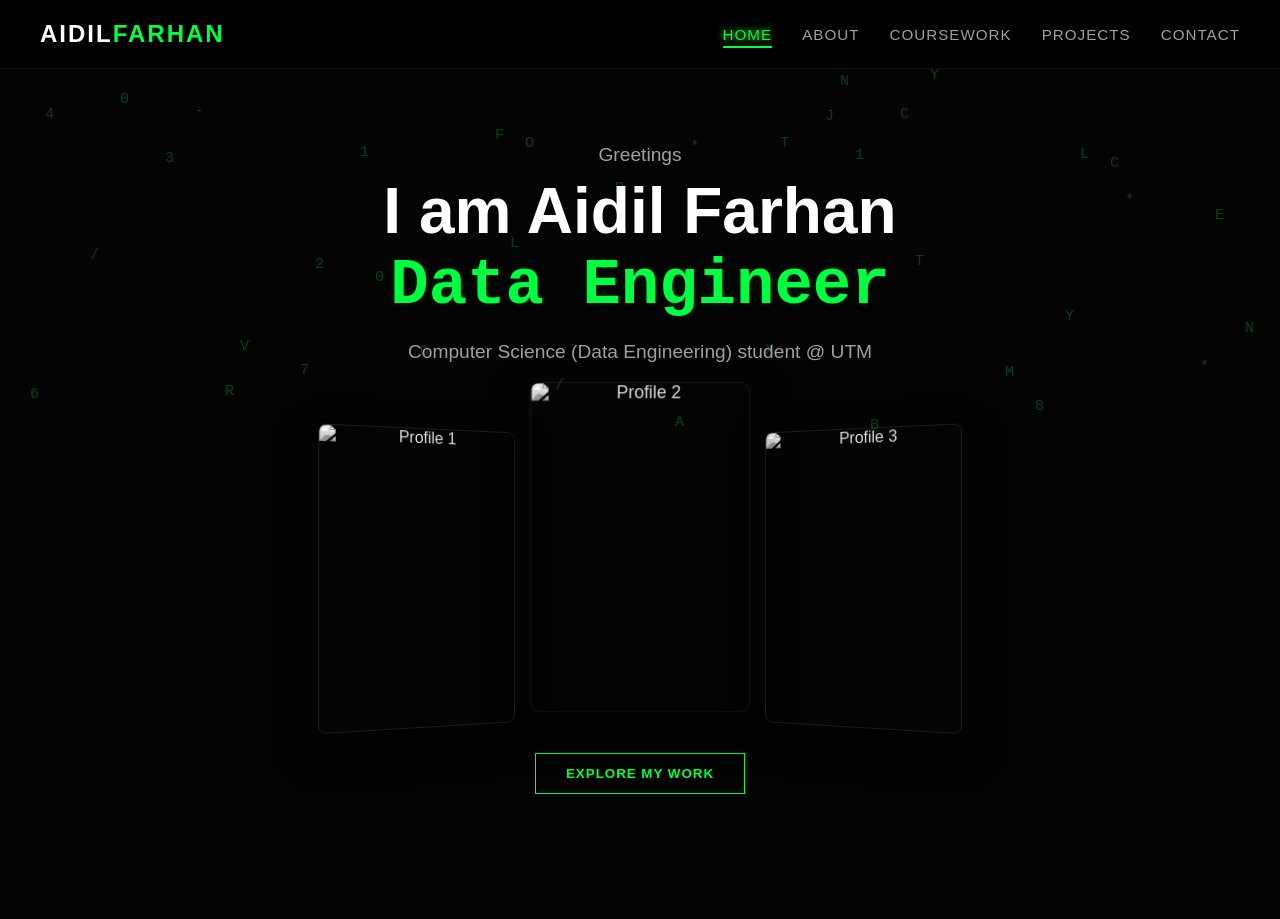
==== commit 02f53e2e: "Update index.html" ====
--- a/index.html
+++ b/index.html
@@ -533,7 +533,7 @@
                             <span class="subject-code">SECI1143</span>
                             <div class="subject-name">Probability & Statistical Data Analysis</div>
                             <p class="subject-desc">Probability and Statistical Data Analysis is all about making sense of data and managing uncertainty.</p>
-                            <a href="https://github.com/farhanaidil2026-ui/Year1-Sem1-Courses/tree/main/SECR1013-Digital-Logic" target="_blank" class="subject-link"><i class="fab fa-github"></i> View Repo</a>
+                            <a href="https://github.com/farhanaidil2026-ui/Year1-Sem2-Courses/tree/main/SECI1143-Probability%20%26%20Statistical%20Data%20Analysis" target="_blank" class="subject-link"><i class="fab fa-github"></i> View Repo</a>
                         </div>
                         <div class="subject-card">
                             <span class="subject-code">SECP2613</span>
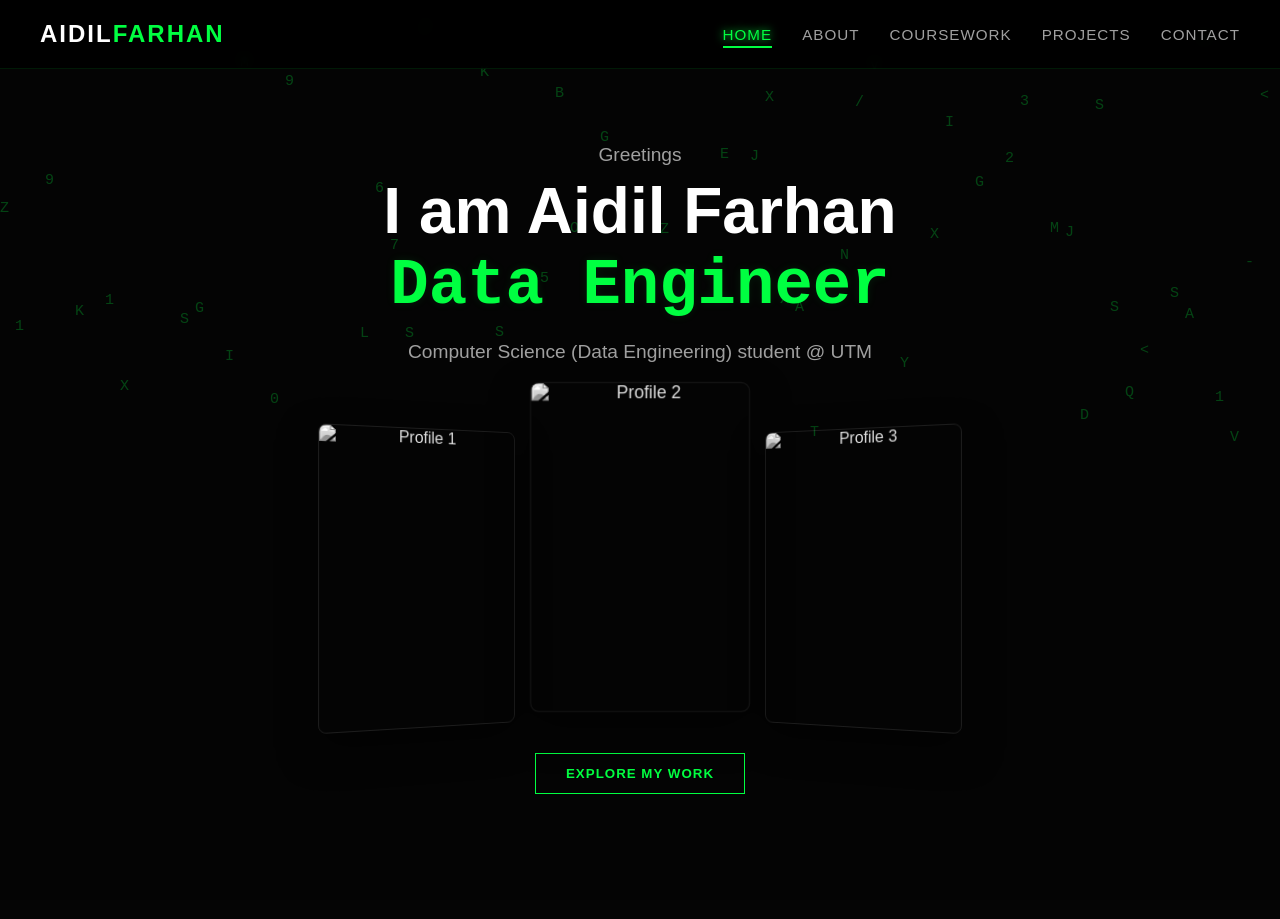
==== commit 36adeb19: "Update index.html" ====
--- a/index.html
+++ b/index.html
@@ -545,7 +545,7 @@
                             <span class="subject-code">SECJ1023</span>
                             <div class="subject-name">Programming Technique II</div>
                             <p class="subject-desc">Building upon the fundamentals from my first semester, this course marked my transition from procedural programming to Object-Oriented Programming (OOP) using C++.</p>
-                            <a href="https://github.com/farhanaidil2026-ui/Year1-Sem1-Courses/tree/main/SECJ1013-Programming-1" target="_blank" class="subject-link"><i class="fab fa-github"></i> View Repo</a>
+                            <a href="https://github.com/farhanaidil2026-ui/Year1-Sem2-Courses/tree/main/SECJ1023-Programming%20Technique%20II" target="_blank" class="subject-link"><i class="fab fa-github"></i> View Repo</a>
                         </div>
                         <div class="subject-card">
                             <span class="subject-code">SECR1033</span>
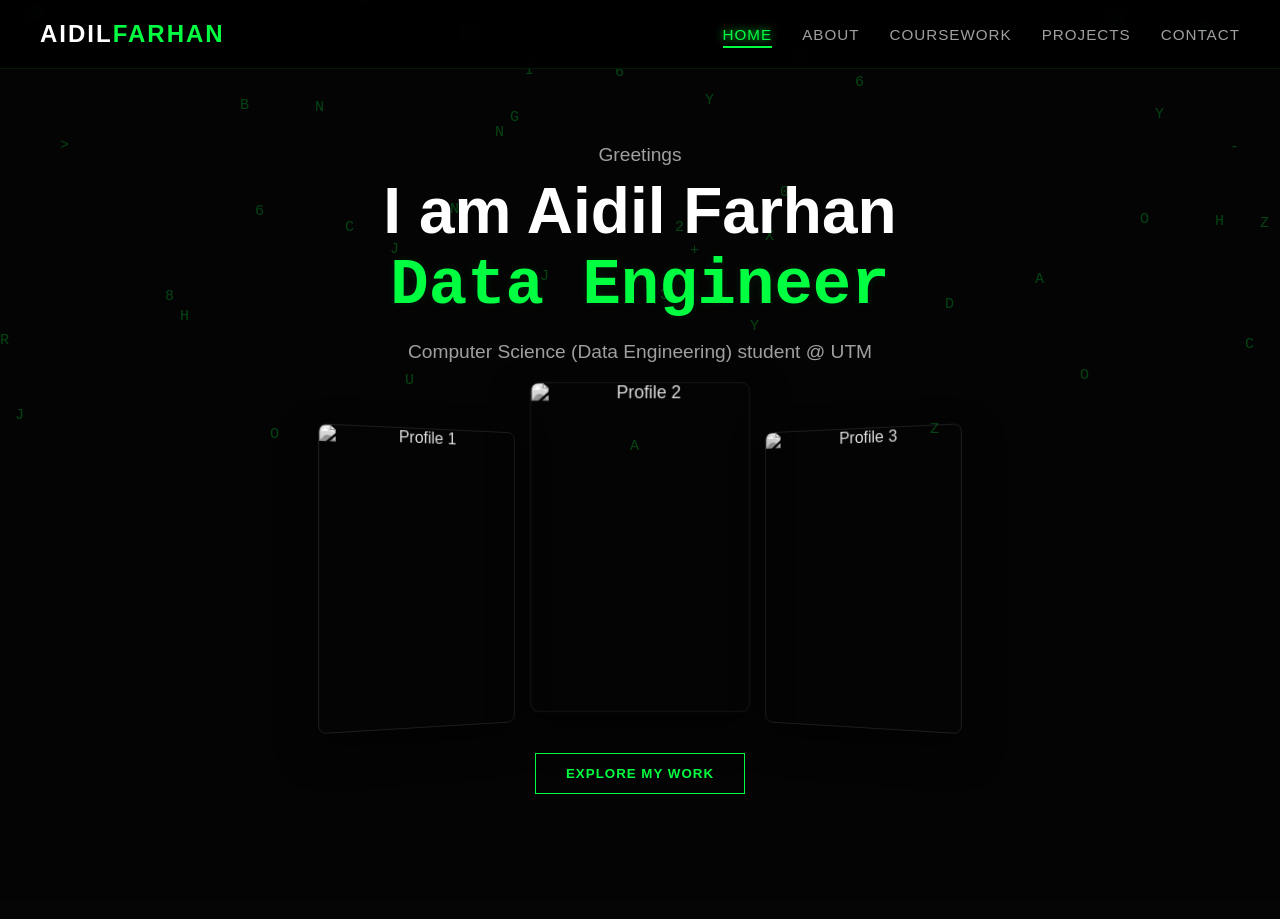
==== commit a071a42a: "Update index.html" ====
--- a/index.html
+++ b/index.html
@@ -539,7 +539,7 @@
                             <span class="subject-code">SECP2613</span>
                             <div class="subject-name">System Analysis and Design (WBL)</div>
                             <p class="subject-desc">System Analysis and Design (with Work-Based Learning) bridges the gap between raw programming and actual software engineering.</p>
-                            <a href="https://github.com/farhanaidil2026-ui/Year1-Sem1-Courses/tree/main/SECP1513-Technology%20%26%20Information%20System" target="_blank" class="subject-link"><i class="fab fa-github"></i> View Repo</a>
+                            <a href="https://github.com/farhanaidil2026-ui/Year1-Sem2-Courses/tree/main/SECP2613-System%20Analysis%20%26%20Design%20(WBL)" target="_blank" class="subject-link"><i class="fab fa-github"></i> View Repo</a>
                         </div>
                         <div class="subject-card">
                             <span class="subject-code">SECJ1023</span>
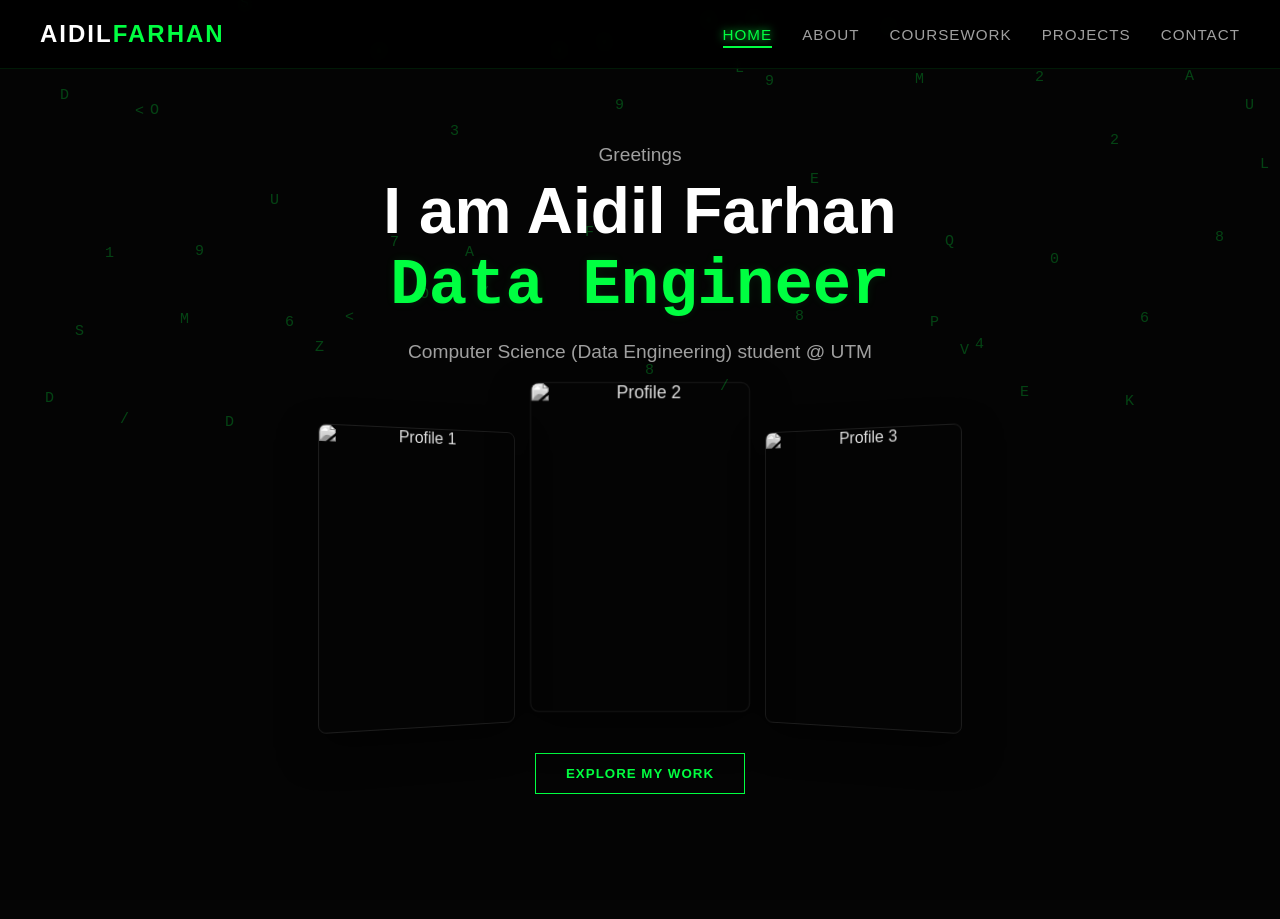
==== commit 0be34fae: "Update index.html" ====
--- a/index.html
+++ b/index.html
@@ -551,7 +551,7 @@
                             <span class="subject-code">SECR1033</span>
                             <div class="subject-name">Computer Organisation and Architecture</div>
                             <p class="subject-desc">Mathematical structures fundamental to computer science, including set theory, logic, and graph theory.</p>
-                            <a href="https://github.com/farhanaidil2026-ui/Year1-Sem1-Courses/tree/main/SECI1013-Discrete-Structure" target="_blank" class="subject-link"><i class="fab fa-github"></i> View Repo</a>
+                            <a href="https://github.com/farhanaidil2026-ui/Year1-Sem2-Courses/tree/main/SECR1033-Computer%20Organization%20And%20Architecture" target="_blank" class="subject-link"><i class="fab fa-github"></i> View Repo</a>
                         </div>
                         <div class="subject-card">
                             <span class="subject-code">SECV2113</span>
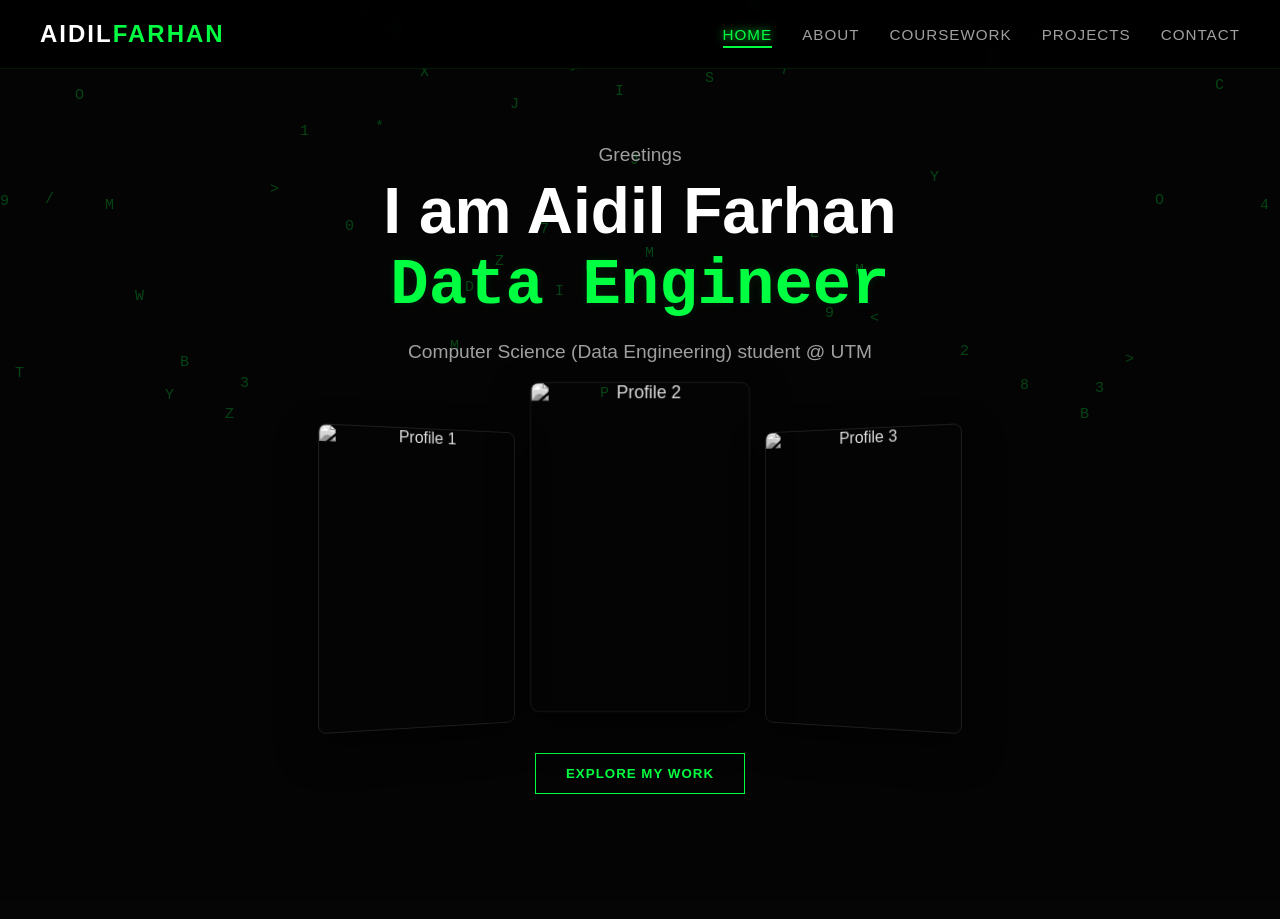
==== commit 6907e0af: "Update index.html" ====
--- a/index.html
+++ b/index.html
@@ -557,7 +557,7 @@
                             <span class="subject-code">SECV2113</span>
                             <div class="subject-name">Human-Computer Interaction</div>
                             <p class="subject-desc">Computer Organization and Architecture bridges the gap between software and hardware, exploring how the code we write actually executes on a physical machine.</p>
-                            <a href="https://github.com/farhanaidil2026-ui/Year1-Sem1-Courses/tree/main/ULRS1032-Integrity%20and%20Anti-Corruption" target="_blank" class="subject-link"><i class="fab fa-github"></i> View Repo</a>
+                            <a href="https://github.com/farhanaidil2026-ui/Year1-Sem2-Courses/tree/main/SECV2113-Human%20Computer%20Interaction" target="_blank" class="subject-link"><i class="fab fa-github"></i> View Repo</a>
                         </div>
                         <div class="subject-card">
                             <span class="subject-code">ULRS1182</span>
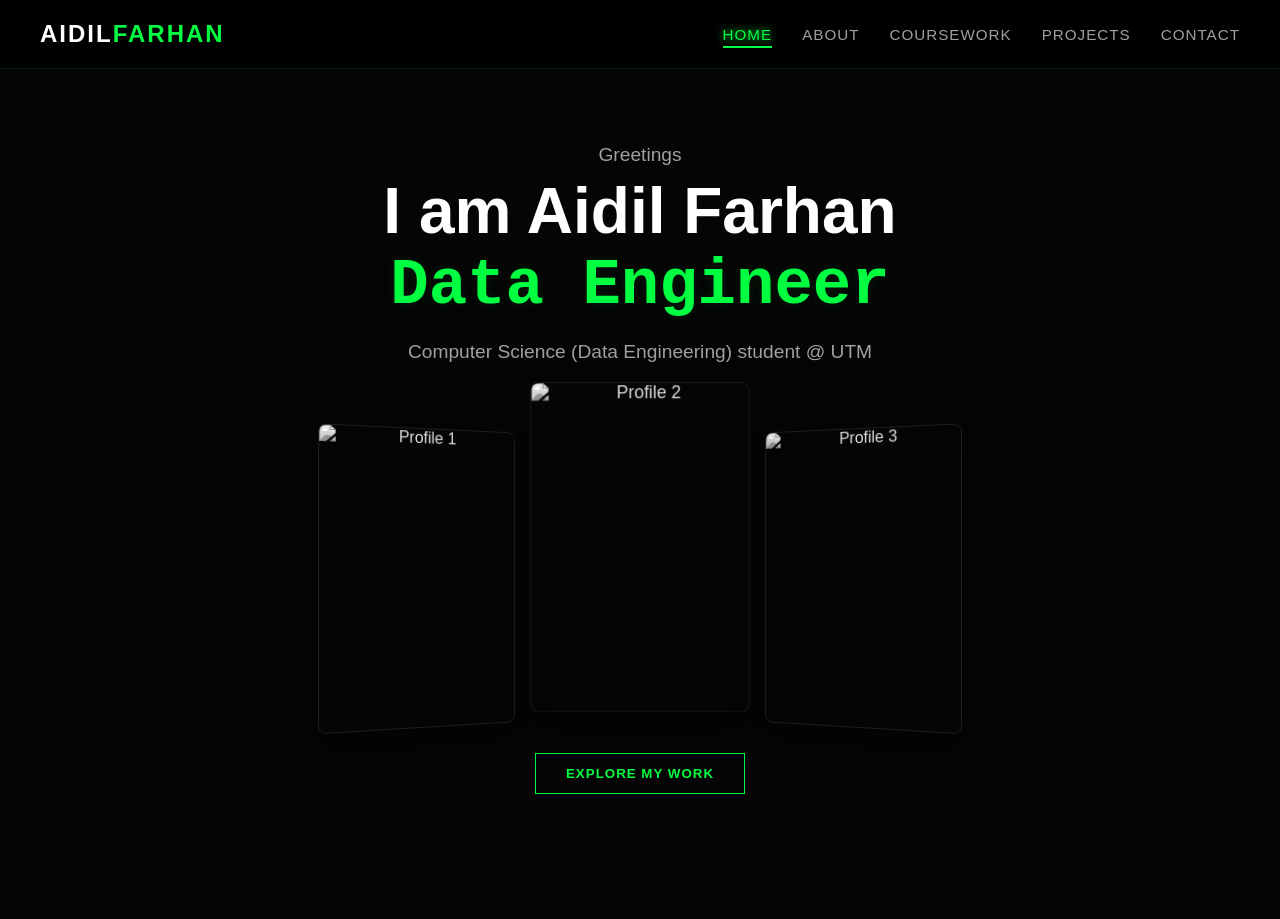
==== commit 98a92aa5: "Update index.html" ====
--- a/index.html
+++ b/index.html
@@ -563,7 +563,7 @@
                             <span class="subject-code">ULRS1182</span>
                             <div class="subject-name">Appreciation of Ethics & Civilisations</div>
                             <p class="subject-desc">Appreciation of Ethics and Civilizations (Penghayatan Etika dan Peradaban) steps away from code and algorithms to focus on the human and societal elements of our world.</p>
-                            <a href="https://github.com/farhanaidil2026-ui/Year1-Sem1-Courses/tree/main/ULRS1032-Integrity%20and%20Anti-Corruption" target="_blank" class="subject-link"><i class="fab fa-github"></i> View Repo</a>
+                            <a href="https://github.com/farhanaidil2026-ui/Year1-Sem2-Courses/tree/main/ULRS1182-Appreciation%20of%20Ethics%20and%20Civilizations" target="_blank" class="subject-link"><i class="fab fa-github"></i> View Repo</a>
                         </div>
                     </div>
                 </div>
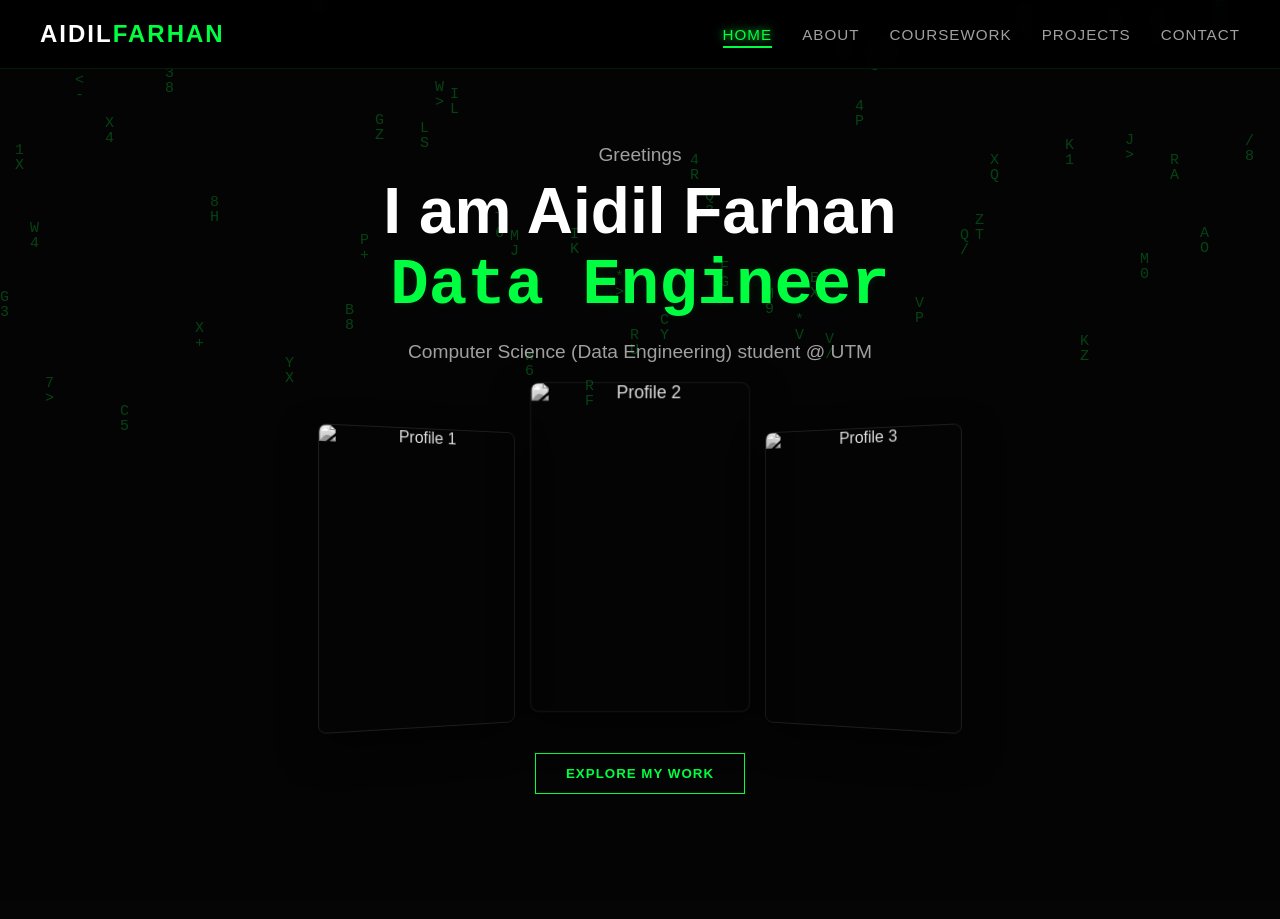
==== commit cd35c2ad: "Update index.html" ====
--- a/index.html
+++ b/index.html
@@ -6,6 +6,15 @@
     <title>Aidil Farhan | Data Engineering</title>
     <link rel="stylesheet" href="https://cdnjs.cloudflare.com/ajax/libs/font-awesome/6.4.0/css/all.min.css">
     <style>
+        /* ════════════════════════════════════════
+           GLOBAL THEME VARIABLES
+           Change these to restyle the whole site at once.
+           --primary        = the main green accent colour
+           --bg-color       = page background
+           --card-bg        = card/panel background
+           --text-main      = default body text colour
+           --text-muted     = secondary / hint text colour
+           ════════════════════════════════════════ */
         :root {
             --bg-color: #050505;
             --card-bg: rgba(20, 20, 20, 0.85);
@@ -213,6 +222,21 @@
             padding-left: 15px;
         }
         .semester-title:first-child { margin-top: 0; }
+
+        /* ── Life @ UTM semester tabs ──
+           These mirror the .year-tabs style but are scoped to the gallery.
+           .life-sem-tabs    = the row of tab buttons
+           .life-sem-content = each semester's photo grid (hidden by default)
+           .life-sem-content.active = the currently visible semester
+        ── */
+        .life-sem-tabs {
+            display: flex;
+            gap: 12px;
+            flex-wrap: wrap;
+            margin-bottom: 25px;
+        }
+        .life-sem-content { display: none; animation: fadeIn 0.5s; }
+        .life-sem-content.active { display: block; }
 
         /* ── Coursework ── */
         .subject-grid {
@@ -411,20 +435,63 @@
             </div>
 
             <div class="glass-card">
+                <!-- ── Life @ UTM section title ── -->
                 <div class="about-section-title"><i class="fas fa-camera-retro"></i> Life @ UTM</div>
-                <p style="margin-bottom: 15px; color: var(--text-muted);">Snapshots from my journey as a student.</p>
-                <div class="gallery-grid">
-                    <div class="gallery-item"><img src="https://github.com/farhanaidil2026-ui/farhanaidil2026-ui.github.io/blob/main/Images/photo_4_2026-01-20_17-07-40.jpg?raw=true" alt="Campus Activity"></div>
-                    <div class="gallery-item"><img src="https://github.com/farhanaidil2026-ui/farhanaidil2026-ui.github.io/blob/main/Images/photo_3_2026-01-20_17-07-40.jpg?raw=true" alt="UTM Event"></div>
-                    <div class="gallery-item"><img src="https://github.com/farhanaidil2026-ui/farhanaidil2026-ui.github.io/blob/main/Images/photo_2_2026-01-20_17-07-40.jpg?raw=true" alt="Study Session"></div>
-                    <div class="gallery-item"><img src="https://github.com/farhanaidil2026-ui/farhanaidil2026-ui.github.io/blob/main/Images/profile.jpg?raw=true" alt="Personal Profile"></div>
-                    <div class="gallery-item"><img src="https://raw.githubusercontent.com/farhanaidil2026-ui/farhanaidil2026-ui.github.io/main/Images/photo_5_2026-01-14_22-27-08.jpg" alt="Campus Life"></div>
-                    <div class="gallery-item"><img src="https://raw.githubusercontent.com/farhanaidil2026-ui/farhanaidil2026-ui.github.io/main/Images/photo_4_2026-01-14_22-27-08.jpg" alt="Coding Session"></div>
-                    <div class="gallery-item"><img src="https://raw.githubusercontent.com/farhanaidil2026-ui/farhanaidil2026-ui.github.io/main/Images/photo_3_2026-01-14_22-27-08.jpg" alt="Event"></div>
-                    <div class="gallery-item"><img src="https://raw.githubusercontent.com/farhanaidil2026-ui/farhanaidil2026-ui.github.io/main/Images/photo_1_2026-01-14_22-27-08.jpg" alt="Group Study"></div>
-                    <div class="gallery-item"><img src="https://raw.githubusercontent.com/farhanaidil2026-ui/farhanaidil2026-ui.github.io/main/Images/photo_2_2026-01-14_22-27-08.jpg" alt="Group Study"></div>
-                    <div class="gallery-item"><img src="https://raw.githubusercontent.com/farhanaidil2026-ui/farhanaidil2026-ui.github.io/main/Images/photo_1_2026-01-18_21-26-32.jpg" alt="Gallery New"></div>
-                </div>
+                <p style="margin-bottom: 20px; color: var(--text-muted);">Snapshots from my journey as a student.</p>
+
+                <!-- ── Semester tab buttons ──
+                     To add a new semester: 
+                     1. Copy one <button> below and change the label + the ID in onclick (e.g. 'life-sem5')
+                     2. Add a matching <div id="life-sem5" class="life-sem-content"> block further below
+                ── -->
+                <div class="life-sem-tabs">
+                    <button class="year-btn active" onclick="openLifeSem(event, 'life-sem1')">Semester 1</button>
+                    <button class="year-btn" onclick="openLifeSem(event, 'life-sem2')">Semester 2</button>
+                    <button class="year-btn" onclick="openLifeSem(event, 'life-sem3')">Semester 3</button>
+                    <button class="year-btn" onclick="openLifeSem(event, 'life-sem4')">Semester 4</button>
+                    <!-- Add more semester buttons here as needed -->
+                </div>
+
+                <!-- ── Semester 1 gallery ──
+                     To add a picture: copy any <div class="gallery-item"> line,
+                     paste it here, and swap in your new image URL and alt text.
+                ── -->
+                <div id="life-sem1" class="life-sem-content active">
+                    <div class="gallery-grid">
+                        <div class="gallery-item"><img src="https://github.com/farhanaidil2026-ui/farhanaidil2026-ui.github.io/blob/main/Images/photo_4_2026-01-20_17-07-40.jpg?raw=true" alt="Campus Activity"></div>
+                        <div class="gallery-item"><img src="https://github.com/farhanaidil2026-ui/farhanaidil2026-ui.github.io/blob/main/Images/photo_3_2026-01-20_17-07-40.jpg?raw=true" alt="UTM Event"></div>
+                        <div class="gallery-item"><img src="https://github.com/farhanaidil2026-ui/farhanaidil2026-ui.github.io/blob/main/Images/photo_2_2026-01-20_17-07-40.jpg?raw=true" alt="Study Session"></div>
+                        <div class="gallery-item"><img src="https://github.com/farhanaidil2026-ui/farhanaidil2026-ui.github.io/blob/main/Images/profile.jpg?raw=true" alt="Personal Profile"></div>
+                        <div class="gallery-item"><img src="https://raw.githubusercontent.com/farhanaidil2026-ui/farhanaidil2026-ui.github.io/main/Images/photo_5_2026-01-14_22-27-08.jpg" alt="Campus Life"></div>
+                        <div class="gallery-item"><img src="https://raw.githubusercontent.com/farhanaidil2026-ui/farhanaidil2026-ui.github.io/main/Images/photo_4_2026-01-14_22-27-08.jpg" alt="Coding Session"></div>
+                        <div class="gallery-item"><img src="https://raw.githubusercontent.com/farhanaidil2026-ui/farhanaidil2026-ui.github.io/main/Images/photo_3_2026-01-14_22-27-08.jpg" alt="Event"></div>
+                        <div class="gallery-item"><img src="https://raw.githubusercontent.com/farhanaidil2026-ui/farhanaidil2026-ui.github.io/main/Images/photo_1_2026-01-14_22-27-08.jpg" alt="Group Study"></div>
+                        <div class="gallery-item"><img src="https://raw.githubusercontent.com/farhanaidil2026-ui/farhanaidil2026-ui.github.io/main/Images/photo_2_2026-01-14_22-27-08.jpg" alt="Group Study"></div>
+                        <div class="gallery-item"><img src="https://raw.githubusercontent.com/farhanaidil2026-ui/farhanaidil2026-ui.github.io/main/Images/photo_1_2026-01-18_21-26-32.jpg" alt="Gallery New"></div>
+                        <!-- Add Semester 1 photos below this line -->
+                    </div>
+                </div>
+
+                <!-- ── Semester 2 gallery ──
+                     Replace the placeholder paragraph with <div class="gallery-item"> images when ready.
+                ── -->
+                <div id="life-sem2" class="life-sem-content">
+                    <p style="color: var(--text-muted); padding: 20px 0;">📸 Photos from Semester 2 will appear here. Add your images above.</p>
+                    <!-- Add Semester 2 photos below this line -->
+                </div>
+
+                <!-- ── Semester 3 gallery ── -->
+                <div id="life-sem3" class="life-sem-content">
+                    <p style="color: var(--text-muted); padding: 20px 0;">📸 Photos from Semester 3 will appear here. Add your images above.</p>
+                    <!-- Add Semester 3 photos below this line -->
+                </div>
+
+                <!-- ── Semester 4 gallery ── -->
+                <div id="life-sem4" class="life-sem-content">
+                    <p style="color: var(--text-muted); padding: 20px 0;">📸 Photos from Semester 4 will appear here. Add your images above.</p>
+                    <!-- Add Semester 4 photos below this line -->
+                </div>
+
             </div>
 
             <div class="exp-grid">
@@ -801,7 +868,7 @@
             <div class="section-header"><h2>Get In Touch</h2></div>
             <div class="contact-wrapper">
                 <div class="contact-info">
-                    <a href="mailto:farhanaidil2026@gmail.com" class="contact-link"><i class="fas fa-envelope"></i><span>Email</span></a>
+                    <a href="/cdn-cgi/l/email-protection#650304170d040b040c010c0957555753250208040c094b060a08" class="contact-link"><i class="fas fa-envelope"></i><span>Email</span></a>
                     <a href="https://linkedin.com/in/aidil-farhan-475589396/" target="_blank" class="contact-link"><i class="fab fa-linkedin"></i><span>LinkedIn</span></a>
                     <a href="https://github.com/farhanaidil2026-ui" target="_blank" class="contact-link"><i class="fab fa-github"></i><span>GitHub</span></a>
                 </div>
@@ -837,8 +904,12 @@
         </div>
     </div>
 
-    <script>
-        /* ── Page navigation ── */
+    <script data-cfasync="false" src="/cdn-cgi/scripts/5c5dd728/cloudflare-static/email-decode.min.js"></script><script>
+        /* ── Page navigation ──
+           showPage(pageId) hides all .page-section divs and shows only the one
+           whose id matches pageId (e.g. 'home', 'about', 'coursework', 'projects', 'contact').
+           It also updates the active highlight on the nav buttons.
+        ── */
         function showPage(pageId) {
             if (!document.getElementById(pageId)) return;
             document.querySelectorAll('.page-section').forEach(p => p.classList.remove('active'));
@@ -850,7 +921,11 @@
             document.querySelector('main').scrollTo({ top: 0, behavior: 'smooth' });
         }
 
-        /* ── Year/Semester tabs (scoped to the active page section) ── */
+        /* ── Year/Semester tabs (used in Coursework and Projects sections) ──
+           openYear() switches between Year 1 / Year 2 / etc. tab panels.
+           It scopes its search to the parent .page-section so tabs on
+           different pages don't interfere with each other.
+        ── */
         function openYear(evt, yearName) {
             const clickedBtn = evt.currentTarget;
             const section = clickedBtn.closest('.page-section');
@@ -860,7 +935,29 @@
             clickedBtn.classList.add('active');
         }
 
-        /* ── Project modal data ── */
+        /* ── Life @ UTM semester tabs ──
+           openLifeSem() switches between Semester 1, 2, 3... in the gallery.
+           To add a new semester: 
+             1. Add a button in the HTML: <button class="year-btn" onclick="openLifeSem(event, 'life-sem5')">Semester 5</button>
+             2. Add a matching div:       <div id="life-sem5" class="life-sem-content"> ... </div>
+        ── */
+        function openLifeSem(evt, semId) {
+            const clickedBtn = evt.currentTarget;
+            /* Hide all semester content panels */
+            document.querySelectorAll('.life-sem-content').forEach(el => el.classList.remove('active'));
+            /* Deactivate all semester tab buttons */
+            clickedBtn.closest('.life-sem-tabs').querySelectorAll('.year-btn').forEach(b => b.classList.remove('active'));
+            /* Show the selected semester and mark its button active */
+            document.getElementById(semId).classList.add('active');
+            clickedBtn.classList.add('active');
+        }
+
+        /* ── Project modal data ──
+           Each key (1, 2, 3 …) maps to a project card's onclick="openModal(N)".
+           To add a new project:
+             1. Add a new entry here with a unique number key.
+             2. Add a matching <div class="glass-card project-card" onclick="openModal(N)"> in the HTML.
+        ── */
         const projectData = {
             1: {
                 title: "Design Thinking Project",
@@ -916,7 +1013,11 @@
             }
         }
 
-        /* ── Matrix background ── */
+        /* ── Matrix background animation ──
+           Draws the classic falling green characters on the background canvas.
+           Adjust `opacity` on #matrix-canvas in the CSS (currently 0.25) to make
+           it more or less visible. Change `fontSize` below to resize the characters.
+        ── */
         const canvas = document.getElementById('matrix-canvas');
         const ctx = canvas.getContext('2d');
         function resizeCanvas() { canvas.width = window.innerWidth; canvas.height = window.innerHeight; }
@@ -945,7 +1046,11 @@
 
         document.addEventListener('keydown', e => { if (e.key === 'Escape') document.getElementById('project-modal').style.display = 'none'; });
 
-        /* ── Hacker text effect ── */
+        /* ── Hacker text effect ──
+           Makes the name in the hero heading scramble through random characters
+           before resolving to the real text. Triggered on hover.
+           `letters` = the character pool used during the scramble.
+        ── */
         const letters = "ABCDEFGHIJKLMNOPQRSTUVWXYZ0123456789";
         let interval = null;
         function startHackerEffect(element) {
@@ -966,8 +1071,7 @@
             const heading = document.querySelector("h1 span.highlight");
             if (heading) {
                 heading.dataset.value = heading.innerText;
-                heading.addEventListener("mouseover", e => startHackerEffect(e.target));
-                startHackerEffect(heading);
+                heading.addEventListener("mouseover", () => startHackerEffect(heading));
             }
         });
     </script>
